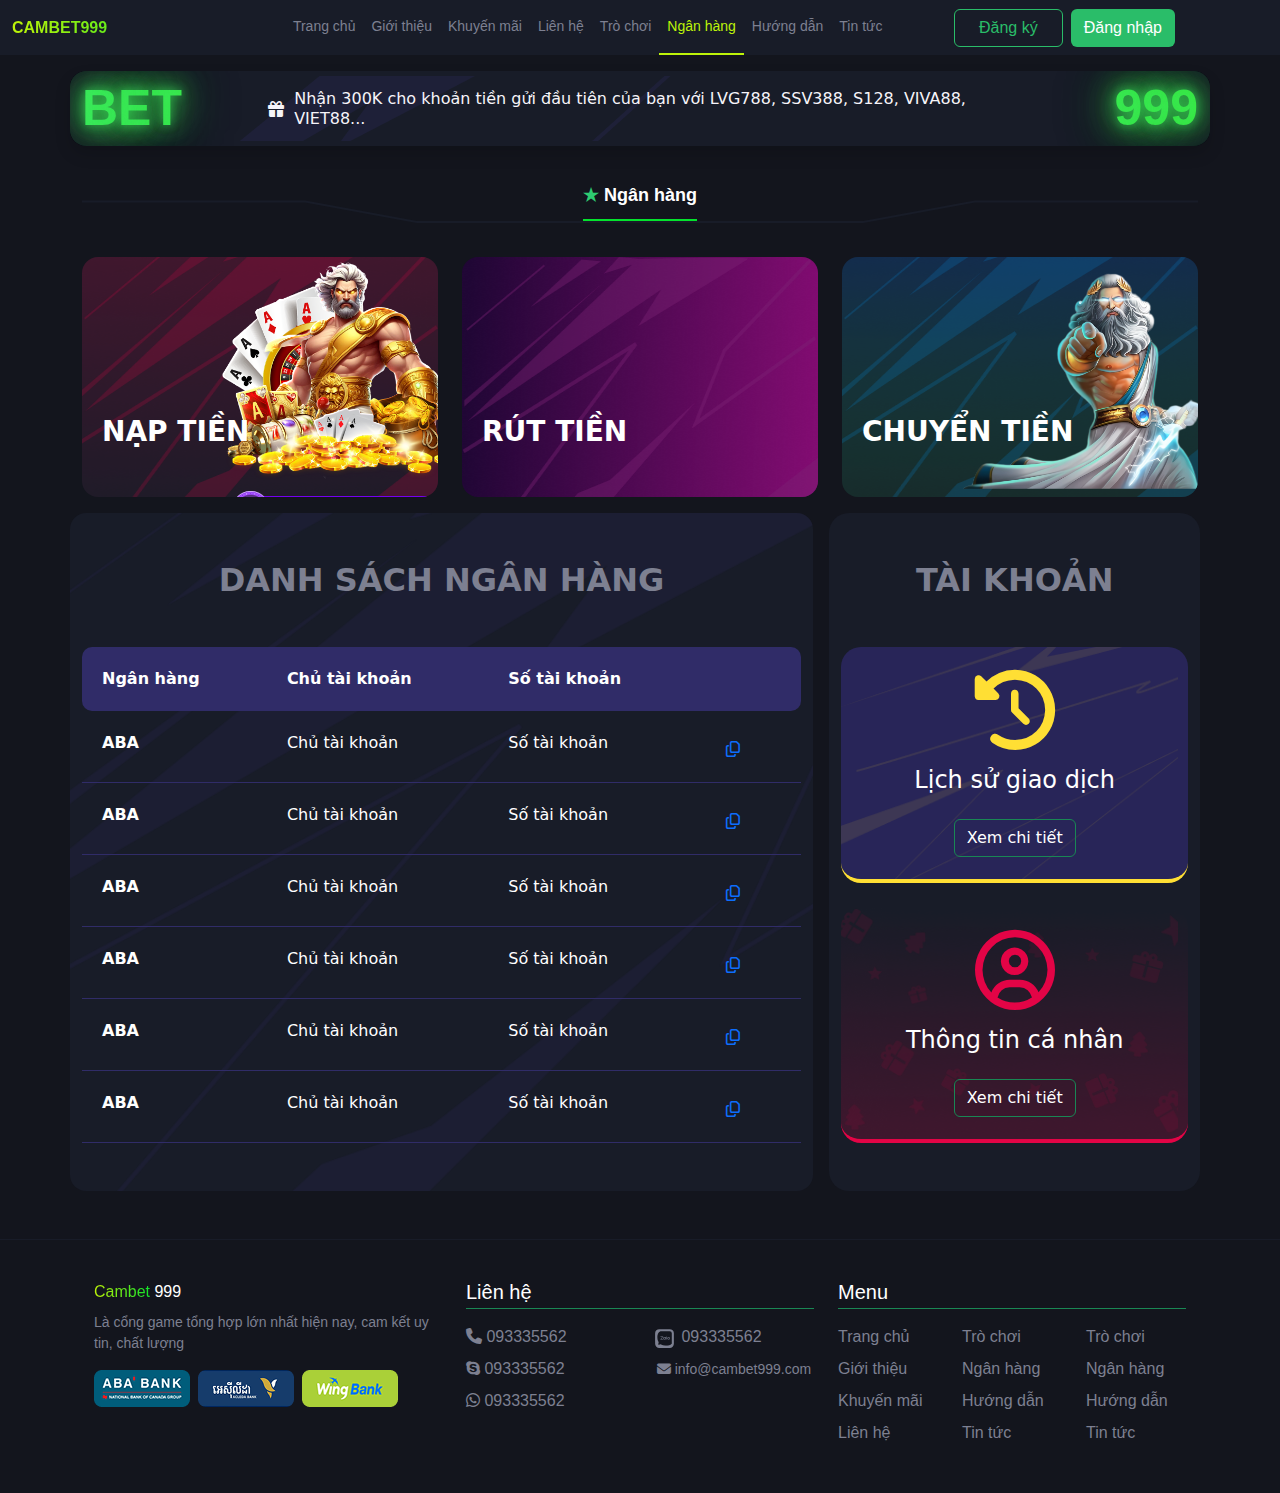
==== banks.html @ 5f4599f7 "init" ====
<!doctype html>
<html lang="en">

<head>
    <meta charset="utf-8">
    <meta name="viewport" content="width=device-width, initial-scale=1">
    <title>Cambet999 - Ngân hàng</title>
    <link href="https://cdn.jsdelivr.net/npm/bootstrap@5.3.3/dist/css/bootstrap.min.css" rel="stylesheet">
    <script src="https://cdnjs.cloudflare.com/ajax/libs/jquery/3.7.1/jquery.min.js"></script>
    <link rel="stylesheet" href="https://cdnjs.cloudflare.com/ajax/libs/font-awesome/6.7.2/css/all.min.css" />
    <link rel="stylesheet" href="./assets/style.css">
    <link href="https://fonts.cdnfonts.com/css/equalize" rel="stylesheet">
    <link href="https://fonts.cdnfonts.com/css/inter" rel="stylesheet">
</head>

<body>
    <div id="header"></div>
    <main class="container">
        <div class="hotgame-container position-relative w-100 mb-3">
            <svg id="hotgame-border-svg"></svg>
            <div class="hotgame-title font-inter">
                <span class="star">★</span> Ngân hàng
            </div>
        </div>
        <div class="row gap-row-30">
            <div class="col-12 col-md-4 bank-item">
                <div class="background-1 position-relative rounded-4"
                    style="max-width: 416px; height: 240px; overflow: hidden;">
                    <img src="./assets/images/bg-bank-1.png" alt="" class="position-absolute top-0 start-0 w-100 h-100">
                    <img src="./assets/images/sub-bg-bank-1.png" alt=""
                        class="position-absolute top-0 start-0 w-100 h-100">
                    <img src="./assets/images/item-bank-bg-1.png" alt="" class="position-absolute"
                        style="top: 0px; right: -50px; width: 80%; clip-path: inset(-35px 0 0 0);">
                    <div class="position-absolute w-100 text-uppercase" style="left: 20px; bottom: 40px;">
                        <h3 class="text-white fw-bold">Nạp tiền</h3>
                    </div>
                </div>
            </div>
            <div class="col-12 col-md-4 bank-item">
                <div class="background-1 position-relative rounded-4"
                    style="max-width: 416px; height: 240px; overflow: hidden;">
                    <img src="./assets/images/bg-bank-2.png" alt="" class="position-absolute top-0 start-0 w-100 h-100">
                    <img src="./assets/images/sub-bg-bank-2.png" alt=""
                        class="position-absolute top-0 start-0 w-100 h-100">
                    <img src="./assets/images/item-bank-bg-2.png" alt="" class="position-absolute"
                        style="top: 0px; right: -50px; width: 80%; clip-path: inset(-35px 0 0 0);">
                    <div class="position-absolute w-100 text-uppercase" style="left: 20px; bottom: 40px;">
                        <h3 class="text-white fw-bold">Rút tiền</h3>
                    </div>
                </div>
            </div>
            <div class="col-12 col-md-4 bank-item">
                <div class="background-1 position-relative rounded-4"
                    style="max-width: 416px; height: 240px; overflow: hidden;">
                    <img src="./assets/images/bg-bank-3.png" alt="" class="position-absolute top-0 start-0 w-100 h-100">
                    <img src="./assets/images/sub-bg-bank-3.png" alt=""
                        class="position-absolute top-0 start-0 w-100 h-100">
                    <img src="./assets/images/item-bank-bg-3.png" alt="" class="position-absolute"
                        style="top: 0px; right: -50px; width: 80%; clip-path: inset(-35px 0 0 0);">
                    <div class="position-absolute w-100 text-uppercase" style="left: 20px; bottom: 40px;">
                        <h3 class="text-white fw-bold">Chuyển tiền</h3>
                    </div>
                </div>
            </div>
        </div>
        <div class="row gap-row-30 gap-3 flex-nowrap pr-3 mt-3">
            <div class="col-12 col-md-8 position-relative bg-bank-list rounded-4" style="overflow: hidden !important;">
                <div class="position-relative z-5 ">
                    <h2 class="text-center text-uppercase mt-5 mb-5 text-7D8091 z-2 fw-bold">Danh sách ngân hàng</h2>
                    <table class="table bg-transparent text-white mb-5">
                        <thead>
                            <tr>
                                <th scope="col">Ngân hàng</th>
                                <th scope="col">Chủ tài khoản</th>
                                <th scope="col">Số tài khoản</th>
                                <th scope="col"></th>
                            </tr>
                        </thead>
                        <tbody>
                            <tr>
                                <th class="text-uppercase">aba</th>
                                <td>Chủ tài khoản</td>
                                <td>Số tài khoản</td>
                                <td>
                                    <!-- copy -->
                                    <button class="btn btn-copy text-primary" data-clipboard-text="Số tài khoản">
                                        <i class="far fa-copy"></i>
                                    </button>
                                </td>
                            </tr>
                            <tr>
                                <th class="text-uppercase">aba</th>
                                <td>Chủ tài khoản</td>
                                <td>Số tài khoản</td>
                                <td>
                                    <!-- copy -->
                                    <button class="btn btn-copy text-primary" data-clipboard-text="Số tài khoản">
                                        <i class="far fa-copy"></i>
                                    </button>
                                </td>
                            </tr>
                            <tr>
                                <th class="text-uppercase">aba</th>
                                <td>Chủ tài khoản</td>
                                <td>Số tài khoản</td>
                                <td>
                                    <!-- copy -->
                                    <button class="btn btn-copy text-primary" data-clipboard-text="Số tài khoản">
                                        <i class="far fa-copy"></i>
                                    </button>
                                </td>
                            </tr>
                            <tr>
                                <th class="text-uppercase">aba</th>
                                <td>Chủ tài khoản</td>
                                <td>Số tài khoản</td>
                                <td>
                                    <!-- copy -->
                                    <button class="btn btn-copy text-primary" data-clipboard-text="Số tài khoản">
                                        <i class="far fa-copy"></i>
                                    </button>
                                </td>
                            </tr>
                            <tr>
                                <th class="text-uppercase">aba</th>
                                <td>Chủ tài khoản</td>
                                <td>Số tài khoản</td>
                                <td>
                                    <!-- copy -->
                                    <button class="btn btn-copy text-primary" data-clipboard-text="Số tài khoản">
                                        <i class="far fa-copy"></i>
                                    </button>
                                </td>
                            </tr>
                            <tr>
                                <th class="text-uppercase">aba</th>
                                <td>Chủ tài khoản</td>
                                <td>Số tài khoản</td>
                                <td>
                                    <!-- copy -->
                                    <button class="btn btn-copy text-primary" data-clipboard-text="Số tài khoản">
                                        <i class="far fa-copy"></i>
                                    </button>
                                </td>
                            </tr>
                        </tbody>
                    </table>
                </div>
            </div>
            <div class="col-12 col-md-4 account-history">
                <h2 class="text-center text-uppercase mt-5 mb-5 text-7D8091 z-2 fw-bold">tài khoản</h2>
                <div class="bg-history-transaction">
                    <div class="position-relative z-5 d-flex flex-column align-items-center justify-content-center">
                        <i class="fa-solid fa-clock-rotate-left text-FFDF34 display-1"></i>
                        <h4 class="text-white mt-3">Lịch sử giao dịch</h4>
                        <button class="btn btn-outline-success mt-3 z-5">
                            Xem chi tiết
                        </button>
                    </div>
                </div>
                <div class="bg-profile mt-4">
                    <div class="position-relative z-5 d-flex flex-column align-items-center justify-content-center">
                        <i class="fa-regular fa-circle-user text-E30446 display-1"></i>
                        <h4 class="text-white mt-3">Thông tin cá nhân</h4>
                        <button class="btn btn-outline-success mt-3 z-5">
                            Xem chi tiết
                        </button>
                    </div>
                </div>
            </div>
        </div>
    </main>
    <div id="footer"></div>
    <script src="https://cdn.jsdelivr.net/npm/bootstrap@5.3.3/dist/js/bootstrap.bundle.min.js"></script>
    <script src="./assets/main.js" type="text/javascript"></script>
</body>

</html>
---- assets/style.css ----
:root {
    --main-color: #181c28;
    --main-color-2: #13151D;
    --main-color-3: #302C68;
}

body {
    background-color: var(--main-color-2);
}

a {
    text-decoration: none;
}

.bg-mainColor {
    background-color: var(--main-color);
}

.bg-mainColor-3 {
    background-color: var(--main-color-3);
}

.text-mainColor {
    color: var(--main-color);
}

.bg-linear-gradient {
    background: linear-gradient(to right, #BDF309, #04E32D);
}

.text-linear-gradient {
    background: linear-gradient(to right, #BDF309, #04E32D);
    -webkit-background-clip: text;
    -webkit-text-fill-color: transparent;
}

.bet-text {
    font-size: 50px;
    font-weight: bold;
    text-transform: uppercase;
    color: #3cec62;
    /* Màu chữ chính */
    text-shadow:
        0 0 10px rgba(60, 236, 98, 0.5),
        0 0 20px rgba(60, 236, 60, 0.5),
        0 0 30px rgba(60, 236, 119, 0.5),
        0 0 40px rgba(60, 236, 98, 0.5),
        0 0 50px rgba(89, 236, 60, 0.5),
        0 0 60px rgba(60, 236, 81, 0.5);
    background: linear-gradient(90deg, #3cec62 0%, #3cec3c 100%);
    -webkit-background-clip: text;
    -webkit-text-fill-color: transparent;
}

.nineninenine-text {
    font-size: 50px;
    font-weight: bold;
    text-transform: uppercase;
    color: #3cec62;
    /* Màu chữ chính */
    text-shadow:
        0 0 10px rgba(60, 236, 98, 0.5),
        0 0 20px rgba(60, 236, 60, 0.5),
        0 0 30px rgba(60, 236, 119, 0.5),
        0 0 40px rgba(60, 236, 98, 0.5),
        0 0 50px rgba(89, 236, 60, 0.5),
        0 0 60px rgba(60, 236, 81, 0.5);
    background: linear-gradient(90deg, #3cec62 0%, #3cec3c 100%);
    -webkit-background-clip: text;
    -webkit-text-fill-color: transparent;
}

.border-none {
    border: none;
}

.shadow-linear-gradient {
    /* box-shadow: 0 0 10px 0 rgba(60, 236, 98, 0.5), 0 0 20px 0 rgba(60, 236, 60, 0.5), 0 0 30px 0 rgba(60, 236, 119, 0.5), 0 0 40px 0 rgba(60, 236, 98, 0.5), 0 0 50px 0 rgba(89, 236, 60, 0.5), 0 0 60px 0 rgba(60, 236, 81, 0.5); */
    filter: drop-shadow(0 0 10px 0 rgba(60, 236, 98, 0.5), 0 0 20px 0 rgba(60, 236, 60, 0.5), 0 0 30px 0 rgba(60, 236, 119, 0.5), 0 0 40px 0 rgba(60, 236, 98, 0.5), 0 0 50px 0 rgba(89, 236, 60, 0.5), 0 0 60px 0 rgba(60, 236, 81, 0.5));
}

.font-Equalizer {
    font-family: 'Equalize', sans-serif;
}

.font-inter {
    font-family: 'Inter', sans-serif;
}

.text-secondary {
    color: #7D8091 !important;
}

.fs-14px {
    font-size: 14px;
}

.border-bottom-linear-gradient {
    border-bottom: 2px solid #BDF309;
    height: 2px;
}

.bg-success {
    background-color: #2ABD69 !important;
    color: #fff;
}

.bg-outline-success {
    background-color: transparent;
    color: #2ABD69;
    border: 1px solid #2ABD69;
}

.bg-outline-success:hover {
    background-color: #2ABD69;
    color: #fff;
}

#nav-menu a {
    transition: all 0.1s ease;
}

#nav-menu a:hover {
    border-bottom: 2px solid #BDF309;
    color: #BDF309 !important;
}

#nav-menu-mobile a {
    transition: all 0.1s ease-in-out;
    height: 35px;
    margin-bottom: 10px;
}

#nav-menu-mobile a:hover {
    border-bottom: 1px solid #2ABD69;
    color: #2ABD69 !important;
}

.z-500 {
    z-index: 500;
}

.z-10 {
    z-index: 10;
}

.swiper {
    width: 100%;
    height: 50vh;
}

.swiper-slide {
    height: 500px !important;
    text-align: center;
    font-size: 18px;
    background: #fff;
    display: flex;
    justify-content: center;
    align-items: center;
}

.swiper-slide img {
    display: block;
    width: 100%;
    height: 50vh;
    object-fit: cover;
}

.mySwiper .swiper-slide {
    height: 200px !important;
}
.mySwiper .swiper-slide img {
    height: 200px !important;
}

.img-banner {
    height: 60vh;
}


.hot-games-container {
    text-align: center;
    position: relative;
}

.hot-games-title {
    color: #fff;
    font-size: 18px;
    font-weight: bold;
    display: flex;
    align-items: center;
    justify-content: center;
    gap: 5px;
}

.star {
    color: #2ecc71; /* Màu xanh lá */
}

.underline {
    width: 80px;
    height: 2px;
    background-color: #2ecc71;
    margin: 5px auto;
    transition: width 0.3s ease-in-out;
}

.hot-games-container:hover .underline {
    width: 100px;
}

/* Đường uốn lượn */
.top-line, .bottom-line {
    width: 120px;
    height: 10px;
    display: block;
    margin: 0 auto;
}


.nav-link {
    color: #2ecc71;
}

.nav-link:hover {
    color: #fff;
}

.nav-link.active {
    background-color: #2ecc71 !important;
    color: #fff;
}

.border-mainColor {
    border: 1px solid var(--main-color) !important;
}

.border-mainColor-2 {
    border: 1px solid var(--main-color-2) !important;
}

.border-mainColor-3 {
    border: 1px solid var(--main-color-3) !important;
}

.border-top-mainColor {
    border-top: 1px solid var(--main-color) !important;
}

.border-top-mainColor-2 {
    border-top: 1px solid var(--main-color-2) !important;
}

.border-top-mainColor-3 {
    border-top: 1px solid var(--main-color-3) !important;
}

.color-7D8091 {
    color: #7D8091;
}

.ml-2 {
    margin-left: 0.3rem;
}

.hotgame-container {
    position: relative;
    text-align: center;
    color: white;
    font-size: 18px;
    padding: 20px 0;

    & svg {
        position: absolute;
        top: 0;
        left: 0;
        width: 100%;
        height: 100%;
    }
}

.hotgame-title {
    width: fit-content;
    margin: 0 auto;
    font-size: 18px;
    font-weight: bold;
    border-bottom: #04E32D 2px solid;
    padding-bottom: 10px;
}

.text-BDF309 {
    color: #BDF309;
}

.text-7D8091 {
    color: #7D8091;
}

.h-225px {
    height: 225px;
}
.gap-row-30 {
    row-gap: 30px;
}

.gap-row-20 {
    row-gap: 20px;
}

.promotion-item img {
    transition: all 0.3s ease-in-out;
}

.promotion-item .card-img-top {
    overflow: hidden;
}

.promotion-item:hover {
    cursor: pointer;
    & img {
        transform: scale(1.1);
    }
    & .card-text {
        color: #BDF309;
    }
}

.grid-cols-5 {
    display: grid;
    grid-template-columns: repeat(5, 1fr);
}

.gap-3 {
    gap: 3rem;
}

@media (max-width: 768px) {
    .sm-grid-cols-3 {
        display: grid;
        grid-template-columns: repeat(3, 1fr) !important;
    }
    .w-sm-100 {
        width: 100% !important;
    }
    .gap-3 {
        gap: 1rem !important;
    }

    .sm-py-2 {
        padding-top: 0.5rem !important;
        padding-bottom: 0.5rem !important;
    }
    .img-banner {
        height: 30vh;
    }

    .sm-mb-0 {
        margin-bottom: 0 !important;
    }
}

table {
    width: 100% !important;
    /* border: 1px solid var(--main-color) !important; */
    border: none !important;
}

table thead tr th,
table thead tr td,
table tbody tr td,
table tbody tr th {
    background-color: transparent !important;
    color: white !important;
    border: none !important;
}

table thead {
    border-radius: 10px;
    overflow: hidden;
    display: table-header-group;
}
table thead tr th,
table thead tr td
{
    background-color: var(--main-color-3) !important;
    color: white !important;
    padding: 20px !important;
}

/* radius first th and last th in thead */
table thead tr th:first-child {
    border-top-left-radius: 10px;
    border-bottom-left-radius: 10px;
}

table thead tr th:last-child {
    border-top-right-radius: 10px;
    border-bottom-right-radius: 10px;
}

table tbody tr td,
table tbody tr th {
    border-bottom: 1px solid var(--main-color-3) !important;
    padding: 20px 20px 13px 20px !important;
}

.bg-bank-list {
    background-color: #181C28;
    &:before{
        background-image: url(./images/sub-bg-list-bank.png);
        background-size: cover;
        background-repeat: no-repeat;
        content: '';
        position: absolute;
        top: 0;
        left: 0;
        width: 100%;
        height: 100%;
        opacity: 0.5;
    }
}

.account-history {
    background-color: #181C28;
    border-radius: 20px;

}

.bg-history-transaction {
    background-image: url(./images/bg-transaction.png);
    width: 100%;
    height: 236px;
    border-radius: 20px;
    overflow: hidden;
    position: relative;
    border-bottom: 4px solid #FFDF34;
    display: flex;
    justify-content: center;
    align-items: center;
    flex-direction: column;

    &:before{
        background-image: url(./images/sub-bg-transaction.png);
        background-size: cover;
        background-repeat: no-repeat;
        content: '';
        position: absolute;
        top: 0;
        left: -10px;
        width: 100%;
        height: 100%;
        opacity: 0.5;
    }

    & button {
        color: #fff;
    }
}

.pr-3 {
    padding-right: 1.6rem;
}

.text-FFDF34 {
    color: #FFDF34;
}

.text-E30446 {
    color: #E30446;
}

.bg-profile {
    background-image: url(./images/bg-profile.png);
    width: 100%;
    height: 236px;
    border-radius: 20px;
    overflow: hidden;
    position: relative;
    border-bottom: 4px solid #E30446;
    display: flex;
    justify-content: center;
    align-items: center;
    flex-direction: column;

    &:before{
        background-image: url(./images/sub-bg-profile.png);
        background-size: cover;
        background-repeat: no-repeat;
        content: '';
        position: absolute;
        top: 0;
        left: -10px;
        width: 100%;
        height: 100%;
        opacity: 0.5;
    }

    & button {
        color: #fff;
    }
}
.contact-item {
    transition: all 0.1s ease-in-out;
}
.contact-item:hover {
    cursor: pointer;
    color: #BDF309;
}
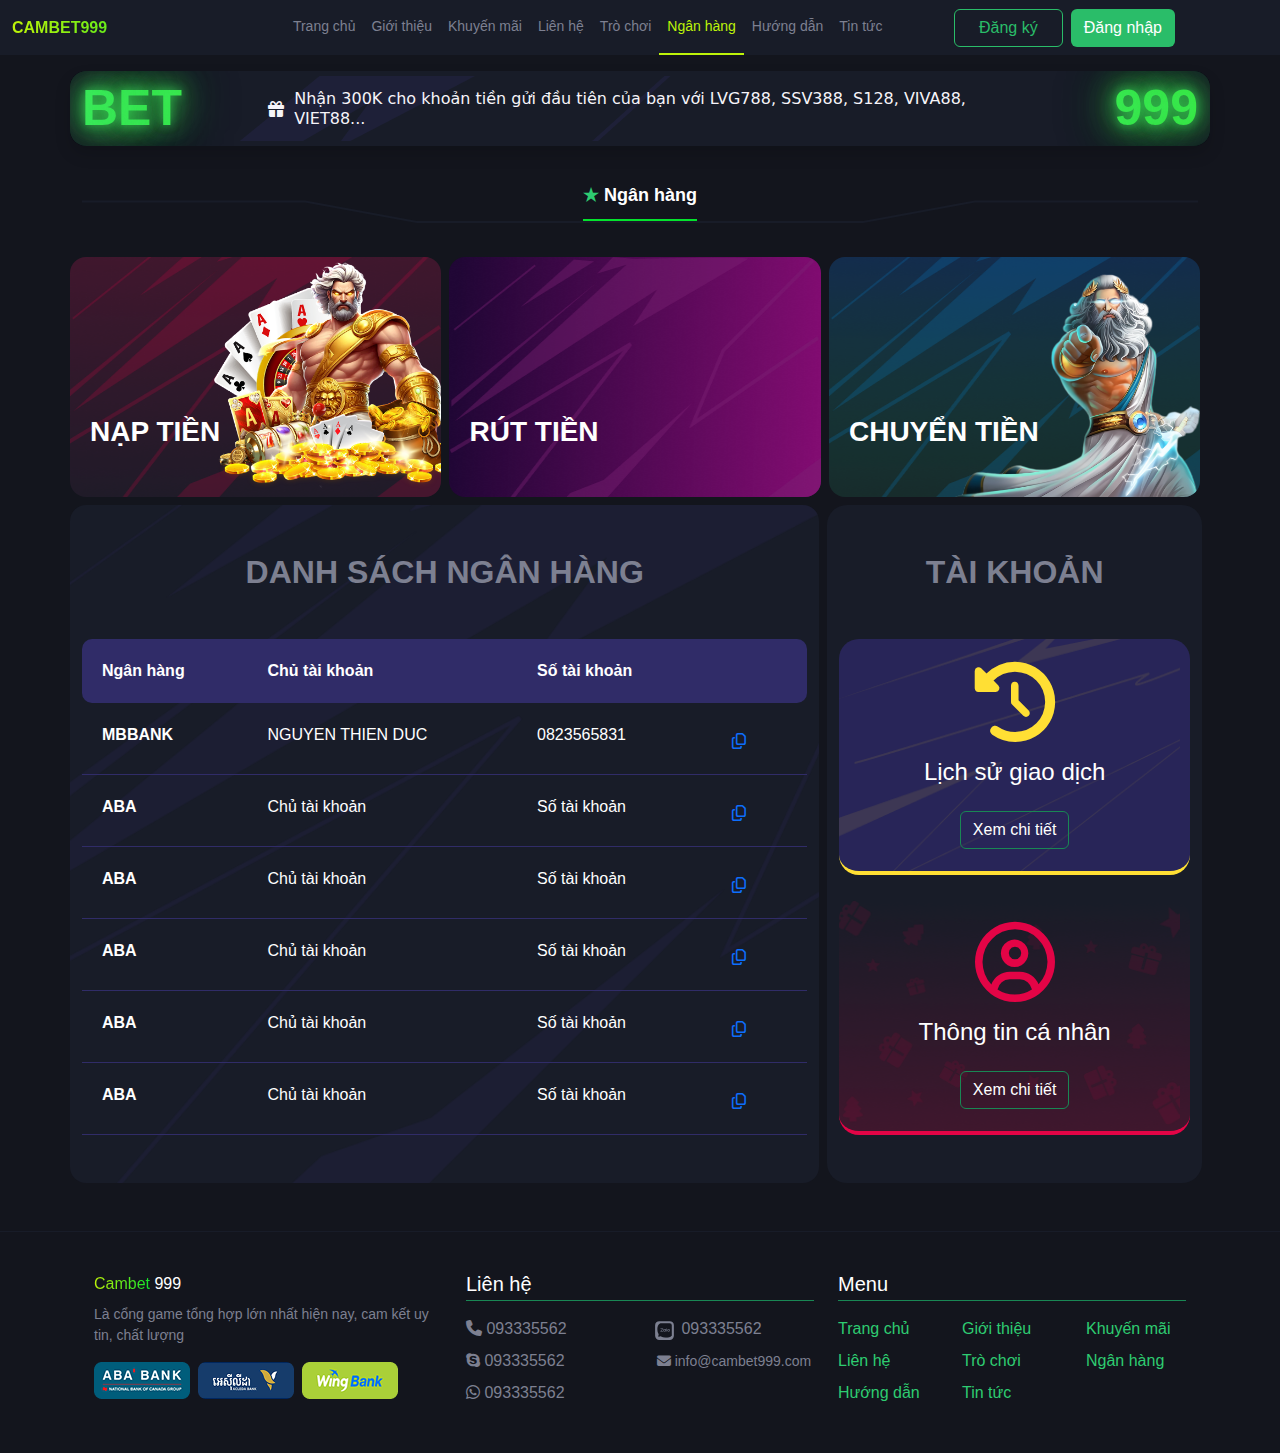
==== commit 2228192d: "fix font family" ====
--- a/banks.html
+++ b/banks.html
@@ -22,138 +22,178 @@
                 <span class="star">★</span> Ngân hàng
             </div>
         </div>
-        <div class="row gap-row-30">
-            <div class="col-12 col-md-4 bank-item">
+        <div class="row gap-2 flex-md-nowrap pr-3 sm-pr-0 gap-row-30 sm-mx-1">
+            <div class="col-12 col-md-4 bank-item p-0">
                 <div class="background-1 position-relative rounded-4"
-                    style="max-width: 416px; height: 240px; overflow: hidden;">
+                    style="height: 240px; overflow: hidden;">
                     <img src="./assets/images/bg-bank-1.png" alt="" class="position-absolute top-0 start-0 w-100 h-100">
                     <img src="./assets/images/sub-bg-bank-1.png" alt=""
                         class="position-absolute top-0 start-0 w-100 h-100">
                     <img src="./assets/images/item-bank-bg-1.png" alt="" class="position-absolute"
                         style="top: 0px; right: -50px; width: 80%; clip-path: inset(-35px 0 0 0);">
                     <div class="position-absolute w-100 text-uppercase" style="left: 20px; bottom: 40px;">
-                        <h3 class="text-white fw-bold">Nạp tiền</h3>
-                    </div>
-                </div>
-            </div>
-            <div class="col-12 col-md-4 bank-item">
+                        <h3 class="text-white fw-semibold font-inter">Nạp tiền</h3>
+                    </div>
+                </div>
+            </div>
+            <div class="col-12 col-md-4 bank-item p-0">
                 <div class="background-1 position-relative rounded-4"
-                    style="max-width: 416px; height: 240px; overflow: hidden;">
+                    style="height: 240px; overflow: hidden;">
                     <img src="./assets/images/bg-bank-2.png" alt="" class="position-absolute top-0 start-0 w-100 h-100">
                     <img src="./assets/images/sub-bg-bank-2.png" alt=""
                         class="position-absolute top-0 start-0 w-100 h-100">
                     <img src="./assets/images/item-bank-bg-2.png" alt="" class="position-absolute"
                         style="top: 0px; right: -50px; width: 80%; clip-path: inset(-35px 0 0 0);">
                     <div class="position-absolute w-100 text-uppercase" style="left: 20px; bottom: 40px;">
-                        <h3 class="text-white fw-bold">Rút tiền</h3>
-                    </div>
-                </div>
-            </div>
-            <div class="col-12 col-md-4 bank-item">
-                <div class="background-1 position-relative rounded-4"
-                    style="max-width: 416px; height: 240px; overflow: hidden;">
+                        <h3 class="text-white fw-semibold font-inter">Rút tiền</h3>
+                    </div>
+                </div>
+            </div>
+            <div class="col-12 col-md-4 bank-item p-0">
+                <div class="background-1 position-relative rounded-4 w-100"
+                    style="height: 240px; overflow: hidden;">
                     <img src="./assets/images/bg-bank-3.png" alt="" class="position-absolute top-0 start-0 w-100 h-100">
                     <img src="./assets/images/sub-bg-bank-3.png" alt=""
                         class="position-absolute top-0 start-0 w-100 h-100">
                     <img src="./assets/images/item-bank-bg-3.png" alt="" class="position-absolute"
                         style="top: 0px; right: -50px; width: 80%; clip-path: inset(-35px 0 0 0);">
                     <div class="position-absolute w-100 text-uppercase" style="left: 20px; bottom: 40px;">
-                        <h3 class="text-white fw-bold">Chuyển tiền</h3>
+                        <h3 class="text-white fw-semibold font-inter">Chuyển tiền</h3>
                     </div>
                 </div>
             </div>
         </div>
-        <div class="row gap-row-30 gap-3 flex-nowrap pr-3 mt-3">
+        <div class="row gap-row-30 gap-2 flex-md-nowrap pr-1rem sm-pr-0 sm-mx-1 mt-2">
             <div class="col-12 col-md-8 position-relative bg-bank-list rounded-4" style="overflow: hidden !important;">
                 <div class="position-relative z-5 ">
-                    <h2 class="text-center text-uppercase mt-5 mb-5 text-7D8091 z-2 fw-bold">Danh sách ngân hàng</h2>
-                    <table class="table bg-transparent text-white mb-5">
-                        <thead>
-                            <tr>
-                                <th scope="col">Ngân hàng</th>
-                                <th scope="col">Chủ tài khoản</th>
-                                <th scope="col">Số tài khoản</th>
-                                <th scope="col"></th>
-                            </tr>
-                        </thead>
-                        <tbody>
-                            <tr>
-                                <th class="text-uppercase">aba</th>
-                                <td>Chủ tài khoản</td>
-                                <td>Số tài khoản</td>
-                                <td>
-                                    <!-- copy -->
-                                    <button class="btn btn-copy text-primary" data-clipboard-text="Số tài khoản">
-                                        <i class="far fa-copy"></i>
-                                    </button>
-                                </td>
-                            </tr>
-                            <tr>
-                                <th class="text-uppercase">aba</th>
-                                <td>Chủ tài khoản</td>
-                                <td>Số tài khoản</td>
-                                <td>
-                                    <!-- copy -->
-                                    <button class="btn btn-copy text-primary" data-clipboard-text="Số tài khoản">
-                                        <i class="far fa-copy"></i>
-                                    </button>
-                                </td>
-                            </tr>
-                            <tr>
-                                <th class="text-uppercase">aba</th>
-                                <td>Chủ tài khoản</td>
-                                <td>Số tài khoản</td>
-                                <td>
-                                    <!-- copy -->
-                                    <button class="btn btn-copy text-primary" data-clipboard-text="Số tài khoản">
-                                        <i class="far fa-copy"></i>
-                                    </button>
-                                </td>
-                            </tr>
-                            <tr>
-                                <th class="text-uppercase">aba</th>
-                                <td>Chủ tài khoản</td>
-                                <td>Số tài khoản</td>
-                                <td>
-                                    <!-- copy -->
-                                    <button class="btn btn-copy text-primary" data-clipboard-text="Số tài khoản">
-                                        <i class="far fa-copy"></i>
-                                    </button>
-                                </td>
-                            </tr>
-                            <tr>
-                                <th class="text-uppercase">aba</th>
-                                <td>Chủ tài khoản</td>
-                                <td>Số tài khoản</td>
-                                <td>
-                                    <!-- copy -->
-                                    <button class="btn btn-copy text-primary" data-clipboard-text="Số tài khoản">
-                                        <i class="far fa-copy"></i>
-                                    </button>
-                                </td>
-                            </tr>
-                            <tr>
-                                <th class="text-uppercase">aba</th>
-                                <td>Chủ tài khoản</td>
-                                <td>Số tài khoản</td>
-                                <td>
-                                    <!-- copy -->
-                                    <button class="btn btn-copy text-primary" data-clipboard-text="Số tài khoản">
-                                        <i class="far fa-copy"></i>
-                                    </button>
-                                </td>
-                            </tr>
-                        </tbody>
-                    </table>
-                </div>
-            </div>
-            <div class="col-12 col-md-4 account-history">
-                <h2 class="text-center text-uppercase mt-5 mb-5 text-7D8091 z-2 fw-bold">tài khoản</h2>
+                    <h2 class="text-center text-uppercase mt-5 mb-5 text-7D8091 z-2 fw-bold font-inter">Danh sách ngân hàng</h2>
+                    <div>
+                        <table class="table bg-transparent text-white mb-5 d-none d-md-table">
+                            <thead>
+                                <tr>
+                                    <th scope="col">Ngân hàng</th>
+                                    <th scope="col">Chủ tài khoản</th>
+                                    <th scope="col">Số tài khoản</th>
+                                    <th scope="col"></th>
+                                </tr>
+                            </thead>
+                            <tbody>
+                                <tr>
+                                    <th class="text-uppercase">MBBANK</th>
+                                    <td>NGUYEN THIEN DUC</td>
+                                    <td>0823565831</td>
+                                    <td>
+                                        <!-- copy -->
+                                        <button class="btn btn-copy text-primary" data-clipboard-text="Số tài khoản">
+                                            <i class="far fa-copy"></i>
+                                        </button>
+                                    </td>
+                                </tr>
+                                <tr>
+                                    <th class="text-uppercase">aba</th>
+                                    <td>Chủ tài khoản</td>
+                                    <td>Số tài khoản</td>
+                                    <td>
+                                        <!-- copy -->
+                                        <button class="btn btn-copy text-primary" data-clipboard-text="Số tài khoản">
+                                            <i class="far fa-copy"></i>
+                                        </button>
+                                    </td>
+                                </tr>
+                                <tr>
+                                    <th class="text-uppercase">aba</th>
+                                    <td>Chủ tài khoản</td>
+                                    <td>Số tài khoản</td>
+                                    <td>
+                                        <!-- copy -->
+                                        <button class="btn btn-copy text-primary" data-clipboard-text="Số tài khoản">
+                                            <i class="far fa-copy"></i>
+                                        </button>
+                                    </td>
+                                </tr>
+                                <tr>
+                                    <th class="text-uppercase">aba</th>
+                                    <td>Chủ tài khoản</td>
+                                    <td>Số tài khoản</td>
+                                    <td>
+                                        <!-- copy -->
+                                        <button class="btn btn-copy text-primary" data-clipboard-text="Số tài khoản">
+                                            <i class="far fa-copy"></i>
+                                        </button>
+                                    </td>
+                                </tr>
+                                <tr>
+                                    <th class="text-uppercase">aba</th>
+                                    <td>Chủ tài khoản</td>
+                                    <td>Số tài khoản</td>
+                                    <td>
+                                        <!-- copy -->
+                                        <button class="btn btn-copy text-primary" data-clipboard-text="Số tài khoản">
+                                            <i class="far fa-copy"></i>
+                                        </button>
+                                    </td>
+                                </tr>
+                                <tr>
+                                    <th class="text-uppercase">aba</th>
+                                    <td>Chủ tài khoản</td>
+                                    <td>Số tài khoản</td>
+                                    <td>
+                                        <!-- copy -->
+                                        <button class="btn btn-copy text-primary" data-clipboard-text="Số tài khoản">
+                                            <i class="far fa-copy"></i>
+                                        </button>
+                                    </td>
+                                </tr>
+                            </tbody>
+                        </table>
+                        <div>
+                            <div class="card p-2 mb-2 bg-transparent border-none d-md-none">
+                                <div class="d-flex justify-content-between">
+                                    <div class="fw-semibold text-white" style="font-size: 1.2rem">
+                                        Ngân hàng:
+                                        <span class="fw-semibold text-success" style="font-size: 1.2rem">
+                                            MBBANK
+                                        </span>
+                                    </div>
+                                    <div>
+                                        <button class="btn btn-copy text-primary sm-pr-0" data-clipboard-text="Số tài khoản">
+                                            <i class="far fa-copy"></i>
+                                        </button>
+                                    </div>
+                                </div>
+                                <div>
+                                    <ul class="list-group list-group-flush bg-transparent">
+                                        <li
+                                            class="list-group-item px-0 py-1 d-flex justify-content-between align-items-center bg-transparent text-white">
+                                            <span class="fw-semibold">Chủ tài khoản:</span>
+                                            <span>NGUYEN VAN A</span>
+                                        </li>
+                                        <li class="list-group-item px-0 py-1 d-flex justify-content-between align-items-center bg-transparent text-white">
+                                            <span class="fw-semibold">Số tài khoản:</span>
+                                            <span>
+                                                0110040044gggg
+                                            </span>
+                                        </li>
+                                    </ul>
+                                </div>
+                                <!-- <div class="row mt-2">
+                                    <div class="col-6"></div>
+                                    <div class="col-6 d-flex justify-content-end px-0">
+                                        
+                                    </div>
+                                </div> -->
+                            </div>
+                        </div>
+                    </div>
+                </div>
+            </div>
+            <div class="col-12 col-md-4 account-history pb-5">
+                <h2 class="text-center text-uppercase mt-5 mb-5 text-7D8091 z-2 fw-bold font-inter">tài khoản</h2>
                 <div class="bg-history-transaction">
                     <div class="position-relative z-5 d-flex flex-column align-items-center justify-content-center">
                         <i class="fa-solid fa-clock-rotate-left text-FFDF34 display-1"></i>
-                        <h4 class="text-white mt-3">Lịch sử giao dịch</h4>
-                        <button class="btn btn-outline-success mt-3 z-5">
+                        <h4 class="text-white mt-3 font-inter">Lịch sử giao dịch</h4>
+                        <button class="btn btn-outline-success mt-3 z-5 font-inter">
                             Xem chi tiết
                         </button>
                     </div>
@@ -161,8 +201,8 @@
                 <div class="bg-profile mt-4">
                     <div class="position-relative z-5 d-flex flex-column align-items-center justify-content-center">
                         <i class="fa-regular fa-circle-user text-E30446 display-1"></i>
-                        <h4 class="text-white mt-3">Thông tin cá nhân</h4>
-                        <button class="btn btn-outline-success mt-3 z-5">
+                        <h4 class="text-white mt-3 font-inter">Thông tin cá nhân</h4>
+                        <button class="btn btn-outline-success mt-3 z-5 font-inter">
                             Xem chi tiết
                         </button>
                     </div>
--- a/assets/style.css
+++ b/assets/style.css
@@ -357,6 +357,27 @@
     .sm-mb-0 {
         margin-bottom: 0 !important;
     }
+
+    .sm-pr-0 {
+        padding-right: 0 !important;
+    }
+    .sm-mx-1 {
+        margin-left: 0.15rem !important;
+        margin-right: 0.15rem !important;
+    }
+    .sm-mb-2 {
+        margin-bottom: 0.5rem !important;
+    }
+}
+
+.pr-1rem {
+    padding-right: 1rem;
+}
+
+@media(min-width: 768px){
+    .flex-md-nowrap {
+        flex-wrap: nowrap !important;
+    }
 }
 
 table {
@@ -371,6 +392,7 @@
 table tbody tr th {
     background-color: transparent !important;
     color: white !important;
+    font-family: 'Inter', sans-serif;
     border: none !important;
 }
 
@@ -505,4 +527,23 @@
 .contact-item:hover {
     cursor: pointer;
     color: #BDF309;
+}
+
+.footer-contact-item {
+    transition: all 0.1s ease-in-out;
+}
+.footer-contact-item:hover {
+    cursor: pointer;
+    color: #BDF309;
+    /* fill: #BDF309; */
+    & path:nth-of-type(1),
+    & path:nth-of-type(6),
+    & path:nth-of-type(4)
+    {
+        fill: #BDF309;
+    }
+}
+
+.mr-3 {
+    margin-right: 1.6rem;
 }